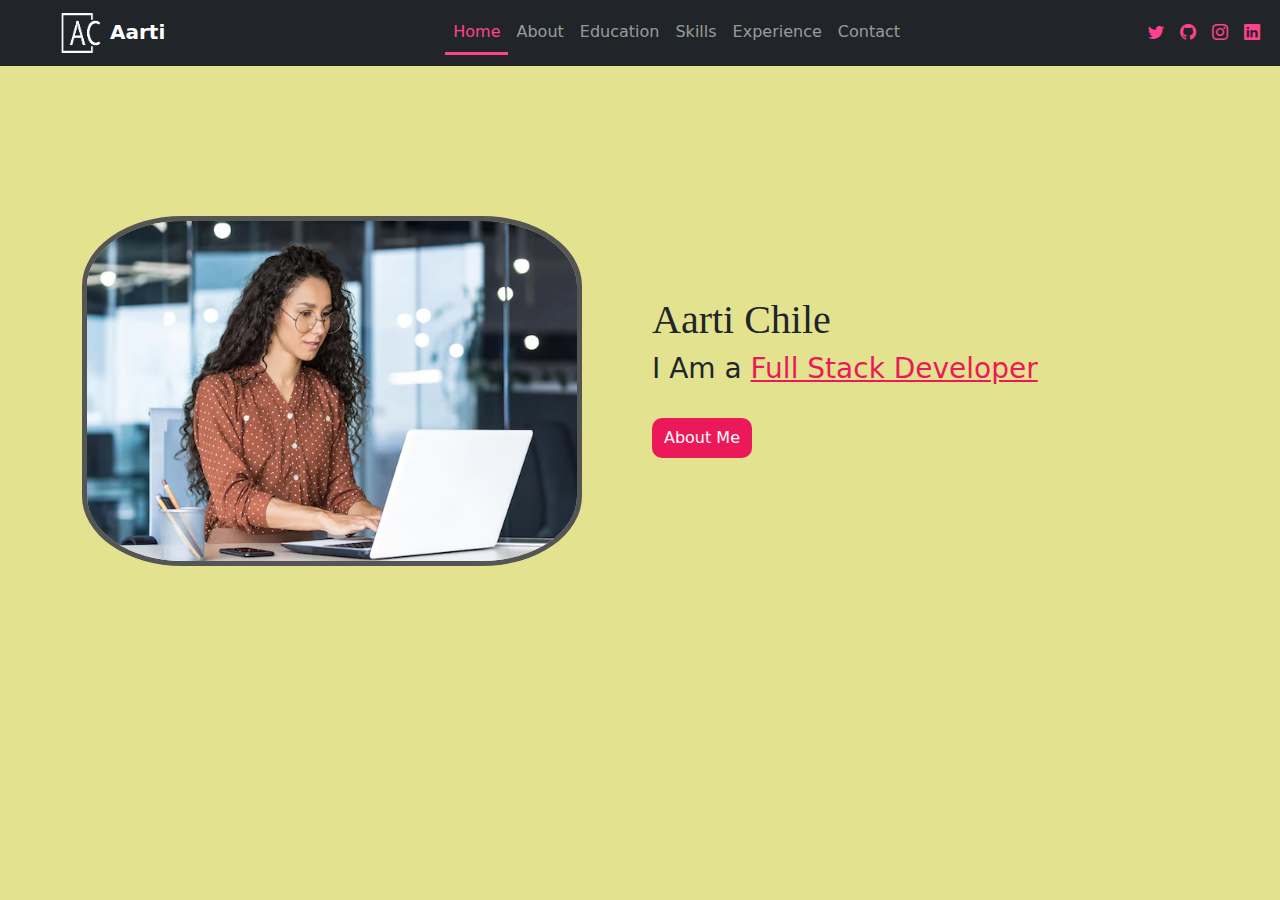
==== index.html @ 9510a2be "first commit" ====
<!DOCTYPE html>
<html lang="en">

<head>
  <meta charset="UTF-8">
  <meta name="viewport" content="width=device-width, initial-scale=1.0">
  <title>Portfolio</title>
  <link href="https://cdn.jsdelivr.net/npm/bootstrap@5.3.3/dist/css/bootstrap.min.css" rel="stylesheet"
    integrity="sha384-QWTKZyjpPEjISv5WaRU9OFeRpok6YctnYmDr5pNlyT2bRjXh0JMhjY6hW+ALEwIH" crossorigin="anonymous">
  <link rel="stylesheet" href="style.css">
  <link rel="stylesheet" href="https://cdn.jsdelivr.net/npm/bootstrap-icons@1.11.3/font/bootstrap-icons.min.css">
<style>
  .myImg{
    height: 350px; 
    width: 500px;
    border: 5px solid #555;
    border-radius: 20%;
  }
</style>
</head>

<body class="bgImg">
  <nav class="navbar navbar-expand-lg bg-dark navbar-dark">
    <div class="container-fluid">
      <!-- <a class="navbar-brand" href="#"><i class="bi bi-shop"></i>  &nbsp; AMAZON</a> -->
      <a class="navbar-brand mx-5" href="#"><img id="logo" src="logo.png" alt=""><b>Aarti</b></a>
      <button class="navbar-toggler" type="button" data-bs-toggle="collapse" data-bs-target="#navbarSupportedContent"
        aria-controls="navbarSupportedContent" aria-expanded="false" aria-label="Toggle navigation">
        <span class="navbar-toggler-icon"></span>
      </button>
      <div class="collapse navbar-collapse" id="navbarSupportedContent">
        <ul class="navbar-nav mx-auto mb-2 mb-lg-0">
          <li class="nav-item">
            <a class="nav-link active" href="#">Home</a>
          </li>
          <li class="nav-item">
            <a class="nav-link" href="about.html">About</a>
          </li>
          <li class="nav-item">
            <a class="nav-link" href="education.html">Education</a>
          </li>
          <li class="nav-item">
            <a class="nav-link" href="Skill.html">Skills</a>
          </li>
          <li class="nav-item">
            <a class="nav-link" href="experience.html">Experience</a>
          </li>
          <li class="nav-item">
            <a class="nav-link" href="contact.html">Contact</a>
          </li>
        </ul>
      </div>
      <div>
        <ul class="navbar-nav mx-auto mb-2 mb-lg-0">
          <li class="mx-2"><a href="#"><i class="bi bi-twitter"></i></a></li>
          <li class="mx-2"><a href="#"><i class="bi bi-github"></i></a></li>
          <li class="mx-2"><a href="#"><i class="bi bi-instagram"></i></a></li>
          <li class="mx-2"><a href="#"><i class="bi bi-linkedin"></i></a></li>
        </ul>
      </div>
    </div>
  </nav>
  <div style="margin-top: 150px;"></div>
  <div class="container">
    <div class=" row">
      <div class="col-6">
        <div class="box">
          <img class="myImg" src="women.jpg" alt="AartiImage">
        </div>
      </div>
      <div class="col-6">
        <div style="margin-top: 80px;">
          <h1>Aarti Chile</h1>
          <h3>I Am a <u style="color: #ec195a;">Full Stack Developer</u></h3>
          <br>
          <a href="about.html"><button class="text-light">About Me</button></a>
        </div>

      </div>

    </div>
  </div>
  <script src="https://cdn.jsdelivr.net/npm/bootstrap@5.3.3/dist/js/bootstrap.bundle.min.js"
    integrity="sha384-YvpcrYf0tY3lHB60NNkmXc5s9fDVZLESaAA55NDzOxhy9GkcIdslK1eN7N6jIeHz"
    crossorigin="anonymous"></script>
</body>

</html>
---- style.css ----
body {
    margin: 0;
    padding: 0;
    /* background-image: url('bgImg.jpg');
      background-size: cover;
      background-repeat: no-repeat;
      background-attachment: fixed; */
}

#logo {
    height: 40px;
    width: 50px;
}

h1 {
    font-family: Impact, 'Arial Narrow Bold';
}

.bgImg {
    /* background-image: url("bgImg.jpg"); */
    background-color: rgb(227, 227, 143);
    background-repeat: no-repeat;
    background-size: cover;
    /* width: 100%; Ensure the container takes full width */
}

button {
    background-color: #ec195a;
    border: none;
    height: 40px;
    width: 100px;
    font-weight: 30px;
    border-radius: 10px;
}

i {
    color: #FF4191;

}

.active {
    color: #FF4191 !important;
    border-bottom: solid;
}

h2 {
    font-family: cursive;
    font-style: oblique;

}
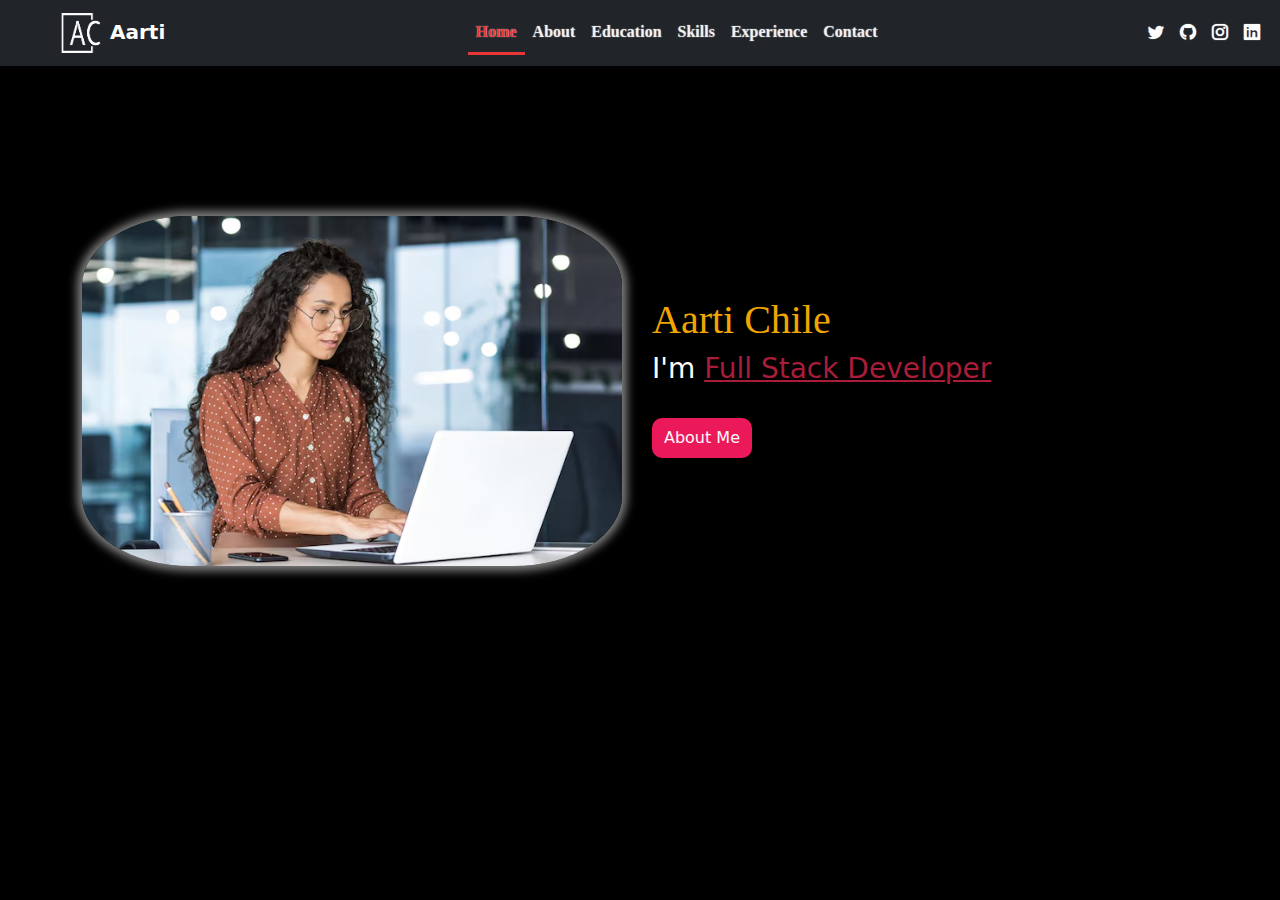
==== commit a211b0c4: "added css" ====
--- a/index.html
+++ b/index.html
@@ -9,20 +9,12 @@
     integrity="sha384-QWTKZyjpPEjISv5WaRU9OFeRpok6YctnYmDr5pNlyT2bRjXh0JMhjY6hW+ALEwIH" crossorigin="anonymous">
   <link rel="stylesheet" href="style.css">
   <link rel="stylesheet" href="https://cdn.jsdelivr.net/npm/bootstrap-icons@1.11.3/font/bootstrap-icons.min.css">
-<style>
-  .myImg{
-    height: 350px; 
-    width: 500px;
-    border: 5px solid #555;
-    border-radius: 20%;
-  }
-</style>
+
 </head>
 
 <body class="bgImg">
   <nav class="navbar navbar-expand-lg bg-dark navbar-dark">
     <div class="container-fluid">
-      <!-- <a class="navbar-brand" href="#"><i class="bi bi-shop"></i>  &nbsp; AMAZON</a> -->
       <a class="navbar-brand mx-5" href="#"><img id="logo" src="logo.png" alt=""><b>Aarti</b></a>
       <button class="navbar-toggler" type="button" data-bs-toggle="collapse" data-bs-target="#navbarSupportedContent"
         aria-controls="navbarSupportedContent" aria-expanded="false" aria-label="Toggle navigation">
@@ -71,7 +63,7 @@
       <div class="col-6">
         <div style="margin-top: 80px;">
           <h1>Aarti Chile</h1>
-          <h3>I Am a <u style="color: #ec195a;">Full Stack Developer</u></h3>
+          <h3>I'm <u class="colorChange">Full Stack Developer</u></h3>
           <br>
           <a href="about.html"><button class="text-light">About Me</button></a>
         </div>
--- a/style.css
+++ b/style.css
@@ -1,10 +1,8 @@
 body {
     margin: 0;
     padding: 0;
-    /* background-image: url('bgImg.jpg');
-      background-size: cover;
-      background-repeat: no-repeat;
-      background-attachment: fixed; */
+    color: white;
+    background-color: black;
 }
 
 #logo {
@@ -14,14 +12,29 @@
 
 h1 {
     font-family: Impact, 'Arial Narrow Bold';
+    color: #F0A500;
+}
+
+.colorChange {
+    color: #A91D3A;
+    animation-name: example;
+    animation-duration: 1s;
+}
+
+@keyframes example {
+    from {
+        color: red;
+    }
+
+    to {
+        color: #b730ac;
+    }
 }
 
 .bgImg {
-    /* background-image: url("bgImg.jpg"); */
-    background-color: rgb(227, 227, 143);
+    background-color: black;
     background-repeat: no-repeat;
     background-size: cover;
-    /* width: 100%; Ensure the container takes full width */
 }
 
 button {
@@ -34,12 +47,15 @@
 }
 
 i {
-    color: #FF4191;
+    color: white;
+}
 
+i:hover {
+    color: red;
 }
 
 .active {
-    color: #FF4191 !important;
+    color: #e93737 !important;
     border-bottom: solid;
 }
 
@@ -47,4 +63,28 @@
     font-family: cursive;
     font-style: oblique;
 
+}
+
+ul li {
+    text-shadow: 0px 0px 1px whitesmoke;
+    font-family: Cambria, Cochin, Georgia, Times, 'Times New Roman', serif;
+    font-weight: 900;
+}
+
+p {
+    font-family: Verdana, Geneva, Tahoma, sans-serif;
+    font-weight: 800;
+    font-style: italic;
+}
+
+.myImg {
+    height: 350px;
+    width: 540px;
+    border-radius: 20%;
+    box-shadow: 0 0 10px 5px grey;
+}
+
+.name::first-letter {
+    font-weight: 900;
+    color: aqua;
 }